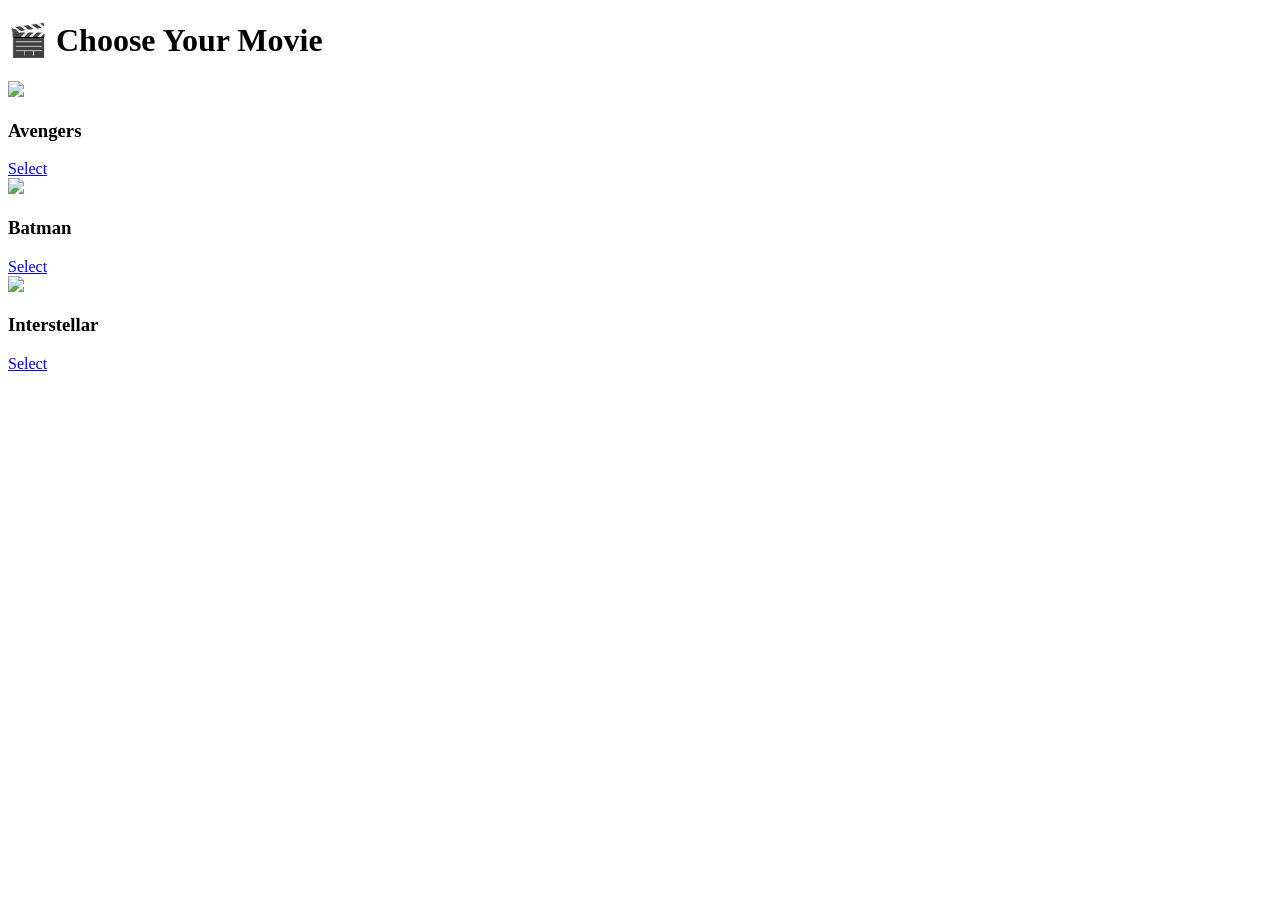
==== index.html @ 15b77938 "Create index.html" ====
<!DOCTYPE html>
<html lang="en">
<head>
  <meta charset="UTF-8">
  <title>Movies</title>
  <link rel="stylesheet" href="style.css">
</head>
<body>

<h1 class="title">🎬 Choose Your Movie</h1>

<div class="movies">

  <div class="card">
    <img src="https://via.placeholder.com/200x300">
    <h3>Avengers</h3>
    <a href="booking.html?movie=Avengers&price=10">Select</a>
  </div>

  <div class="card">
    <img src="https://via.placeholder.com/200x300">
    <h3>Batman</h3>
    <a href="booking.html?movie=Batman&price=12">Select</a>
  </div>

  <div class="card">
    <img src="https://via.placeholder.com/200x300">
    <h3>Interstellar</h3>
    <a href="booking.html?movie=Interstellar&price=8">Select</a>
  </div>

</div>

</body>
</html>
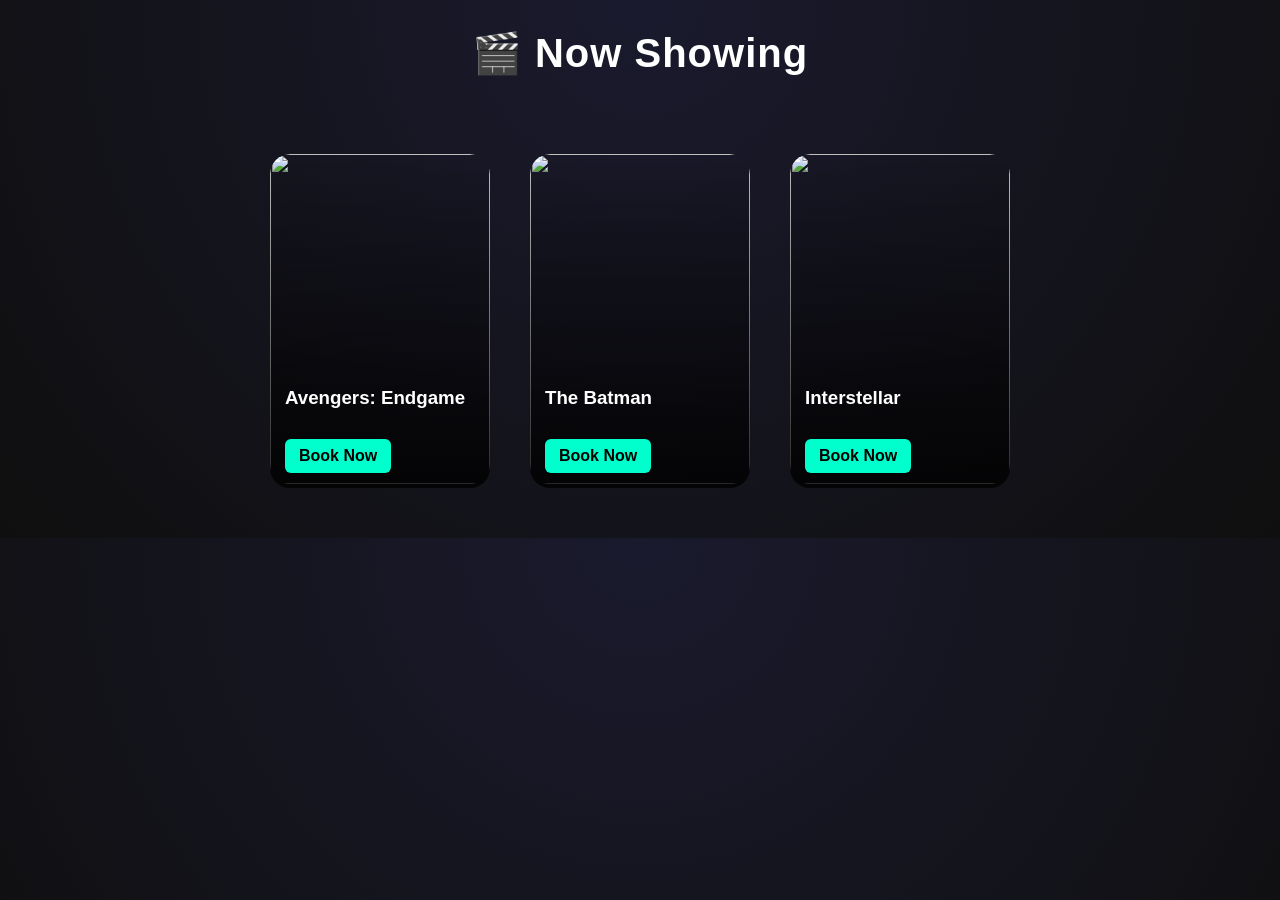
==== commit 8eaa970c: "Update index.html" ====
--- a/index.html
+++ b/index.html
@@ -7,26 +7,26 @@
 </head>
 <body>
 
-<h1 class="title">🎬 Choose Your Movie</h1>
+<h1 class="title">🎬 Now Showing</h1>
 
 <div class="movies">
 
   <div class="card">
-    <img src="https://via.placeholder.com/200x300">
-    <h3>Avengers</h3>
-    <a href="booking.html?movie=Avengers&price=10">Select</a>
+    <img src="https://image.tmdb.org/t/p/w500/qNBAXBIQlnOThrVvA6mA2B5ggV6.jpg">
+    <h3>Avengers: Endgame</h3>
+    <a href="booking.html?movie=Avengers&price=10">Book Now</a>
   </div>
 
   <div class="card">
-    <img src="https://via.placeholder.com/200x300">
-    <h3>Batman</h3>
-    <a href="booking.html?movie=Batman&price=12">Select</a>
+    <img src="https://image.tmdb.org/t/p/w500/74xTEgt7R36Fpooo50r9T25onhq.jpg">
+    <h3>The Batman</h3>
+    <a href="booking.html?movie=Batman&price=12">Book Now</a>
   </div>
 
   <div class="card">
-    <img src="https://via.placeholder.com/200x300">
+    <img src="https://image.tmdb.org/t/p/w500/gEU2QniE6E77NI6lCU6MxlNBvIx.jpg">
     <h3>Interstellar</h3>
-    <a href="booking.html?movie=Interstellar&price=8">Select</a>
+    <a href="booking.html?movie=Interstellar&price=8">Book Now</a>
   </div>
 
 </div>
--- a/style.css
+++ b/style.css
@@ -0,0 +1,121 @@
+body {
+  margin: 0;
+  font-family: 'Segoe UI', sans-serif;
+  background: radial-gradient(circle at top, #1a1a2e, #0f0f0f);
+  color: white;
+}
+
+/* TITLE */
+.title {
+  text-align: center;
+  margin-top: 30px;
+  font-size: 2.5rem;
+  letter-spacing: 1px;
+}
+
+/* MOVIES GRID */
+.movies {
+  display: flex;
+  justify-content: center;
+  gap: 40px;
+  padding: 50px;
+}
+
+/* CARD */
+.card {
+  position: relative;
+  overflow: hidden;
+  border-radius: 20px;
+  transition: 0.4s;
+  cursor: pointer;
+}
+
+.card img {
+  width: 220px;
+  height: 330px;
+  object-fit: cover;
+  border-radius: 20px;
+  transition: 0.4s;
+}
+
+/* HOVER EFFECT */
+.card:hover img {
+  transform: scale(1.1);
+}
+
+.card::after {
+  content: "";
+  position: absolute;
+  inset: 0;
+  background: linear-gradient(to top, rgba(0,0,0,0.8), transparent);
+}
+
+/* TEXT OVERLAY */
+.card h3 {
+  position: absolute;
+  bottom: 60px;
+  left: 15px;
+  z-index: 2;
+}
+
+.card a {
+  position: absolute;
+  bottom: 15px;
+  left: 15px;
+  z-index: 2;
+  background: #00ffcc;
+  padding: 8px 14px;
+  border-radius: 6px;
+  text-decoration: none;
+  color: black;
+  font-weight: bold;
+}
+
+/* SCREEN */
+.screen {
+  width: 400px;
+  height: 120px;
+  margin: 30px auto;
+  background: linear-gradient(45deg, #fff, #ccc);
+  border-radius: 15px;
+  box-shadow: 0 0 30px rgba(255,255,255,0.2);
+}
+
+/* SEATS */
+.seats {
+  display: grid;
+  grid-template-columns: repeat(8, 35px);
+  gap: 12px;
+  justify-content: center;
+}
+
+.seat {
+  width: 35px;
+  height: 35px;
+  background: #333;
+  border-radius: 8px;
+  transition: 0.2s;
+}
+
+.seat:hover {
+  transform: scale(1.2);
+}
+
+.seat.selected {
+  background: #00ffcc;
+  box-shadow: 0 0 10px #00ffcc;
+}
+
+.seat.occupied {
+  background: #ff4d4d;
+}
+
+button {
+  margin-top: 30px;
+  padding: 12px 25px;
+  background: linear-gradient(45deg, #00ffcc, #00ffaa);
+  border: none;
+  border-radius: 10px;
+  font-weight: bold;
+  cursor: pointer;
+}
